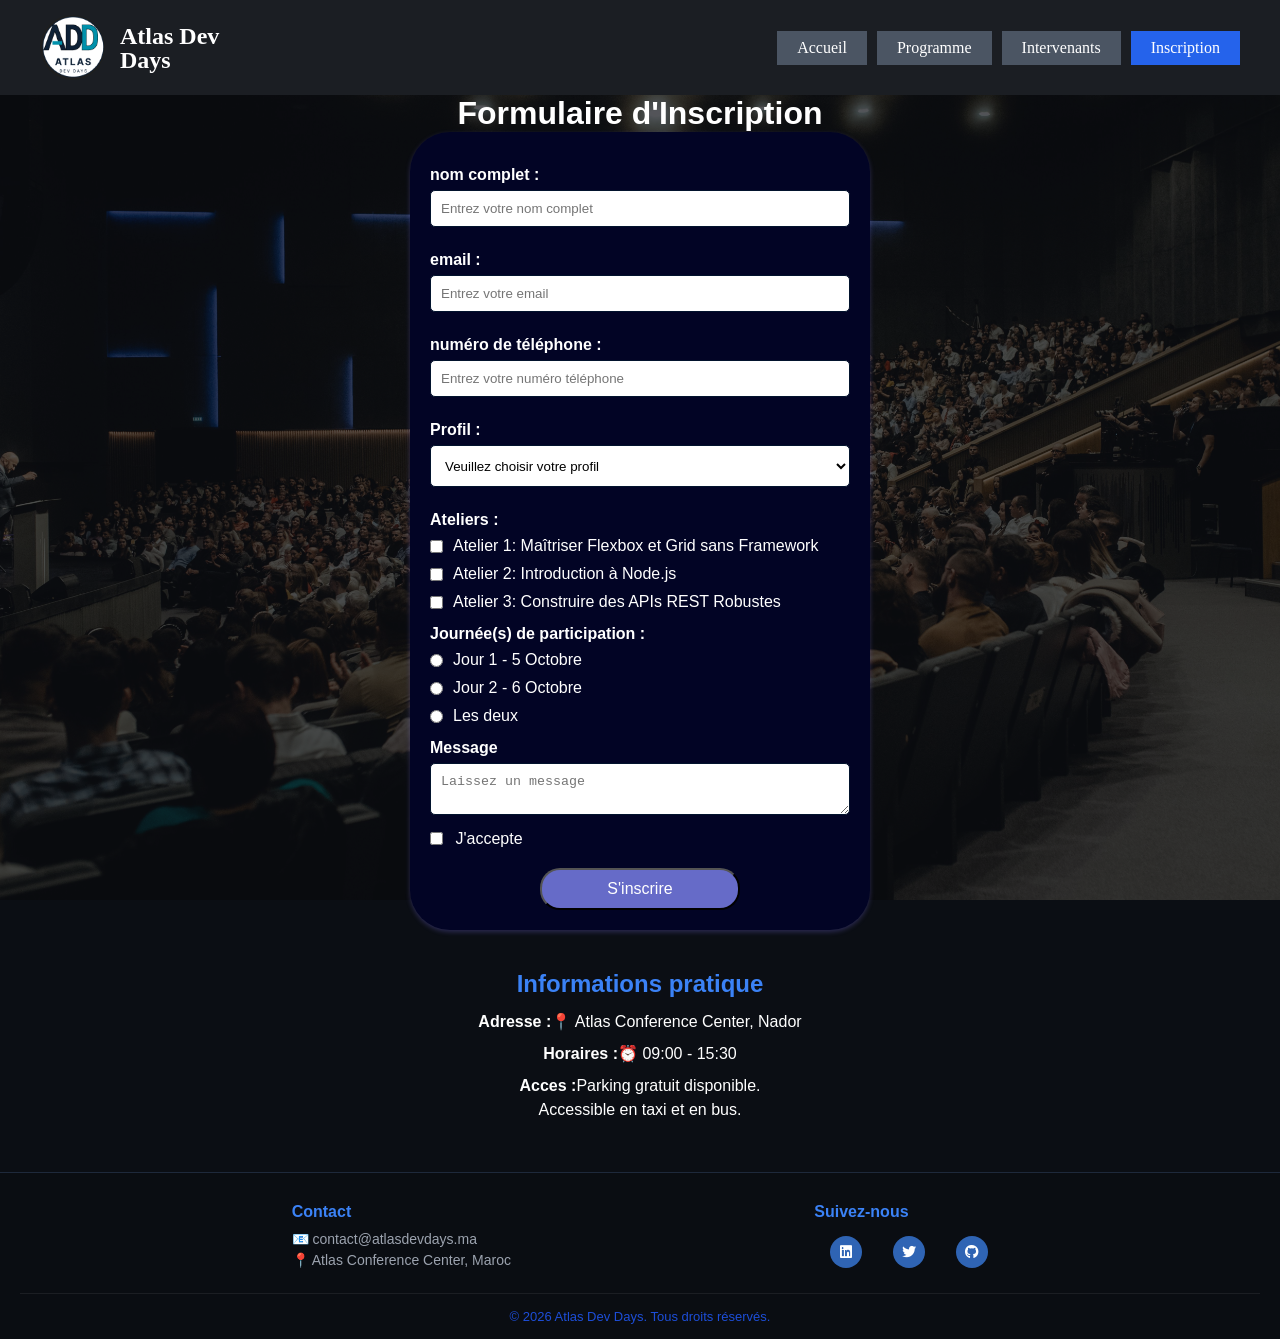
==== inscription.html @ 8414296a "changing and editing" ====
<!DOCTYPE html>
<html lang="en">
<head>
    <meta charset="UTF-8">
    <meta name="description" content="La première conférence dédiée aux développeurs web au Maroc.">
    <meta name="viewport" content="width=device-width, initial-scale=1.0">
    <link rel="stylesheet" href="https://cdnjs.cloudflare.com/ajax/libs/font-awesome/6.7.1/css/all.min.css" integrity="sha512-5Hs3dF2AEPkpNAR7UiOHba+lRSJNeM2ECkwxUIxC1Q/FLycGTbNapWXB4tP889k5T5Ju8fs4b1P5z/iB4nMfSQ==" crossorigin="anonymous" referrerpolicy="no-referrer" />
    <link rel="stylesheet" href="/css/style.css">
    <title>Atlas Dev Days</title>
</head>
<body>
    <header>
        <div class="logo">
            <img src="/assets/images/logo.png" alt="Logo Atlas Dev Days">
            <div class="title">
                <p>Atlas Dev</p>
                <p>Days</p>
            </div>
        </div>
        <nav class="nav-links">
            <a href="index.html" class="nav-btn">Accueil</a>
            <a href="programme.html" class="nav-btn">Programme</a>
            <a href="intervenants.html" class="nav-btn">Intervenants</a>
            <a href="inscription.html" class="nav-btn active">Inscription</a>
        </nav>    
    </header>
    <main class="inscription-main">
        <img src="/assets/images/pexels-bbso-515173315-20733081.jpg" alt="Conference Audience">
        <h1>Formulaire d'Inscription</h1>
        <form>
            <label for="fullname">nom complet :</label>
            <input type="text" id="fullname" placeholder="Entrez votre nom complet" required minlength="3">

            <label for="email">email :</label>
            <input type="email" id="email" placeholder="Entrez votre email" required minlength="3">

            <label for="tel">numéro de téléphone :</label>
            <input type="tel" id="tel" name="tel" placeholder="Entrez votre numéro téléphone" required pattern="^(\+212|0)[5-7][0-9]{8}$">

            <label for="profil">Profil :</label>
            <select required>
                <option value="" disabled selected>Veuillez choisir votre profil</option>
                <option value="Etudiant">Etudient.e</option>
                <option value="Developer">Developpeur.se</option>
                <option value="Autre">Autre</option>
            </select>

            <label for="ateliers">Ateliers :</label>
            <div class="atelier-grp">
                <div class="choice">
                    <input type="checkbox" id="atelier1" name="atelier1" value="Atelier 1">
                    <label for="atelier1">Atelier 1: Maîtriser Flexbox et Grid sans Framework</label>
                </div>
                <div class="choice">
                    <input type="checkbox" id="atelier2" name="atelier2" value="Atelier 2">
                    <label for="atelier2">Atelier 2: Introduction à Node.js</label>
                </div>
                <div class="choice">
                    <input type="checkbox" id="atelier3" name="atelier3" value="Atelier 3">
                    <label for="atelier3">Atelier 3: Construire des APIs REST Robustes</label>
                </div>
            </div>

            <label for="jour">Journée(s) de participation :</label>
            <div class="events-days">
                <div class="choice">
                    <input type="radio" id="jour1" name="jour" value="jour1" required>
                    <label for="jour1">Jour 1 - 5 Octobre</label>
                </div>
                <div class="choice">
                    <input type="radio" id="jour2" name="jour" value="jour2" required>
                    <label for="jour2">Jour 2 - 6 Octobre</label>
                </div>
                <div class="choice">
                    <input type="radio" id="both" name="jour" value="deux jours" required>
                    <label for="both">Les deux</label>
                </div>
            </div>

            <label for="message">Message</label>
            <textarea id="message" placeholder="Laissez un message"></textarea>

            <input type="checkbox" id="consentement" name="consentement" required>
            <label for="consentement">J'accepte</label>

            <button type="submit" id="button">S'inscrire</button>
        </form>
        <section class="infos-pratique">
            <h2>Informations pratique</h2>
            <P><strong>Adresse :</strong>📍 Atlas Conference Center, Nador</P>
            <P><strong>Horaires :</strong>⏰ 09:00 - 15:30</P>
            <P><strong>Acces :</strong>Parking gratuit disponible.<br>
            Accessible en taxi et en bus.</P>
        </section>

    </main>
    <footer>
    <div class="footer-content">
        <div class="footer-section">
            <h4>Contact</h4>
            <p>📧 contact@atlasdevdays.ma</p>
            <p>📍 Atlas Conference Center, Maroc</p>
        </div>
        <div class="footer-section">
            <h4>Suivez-nous</h4>
            <div class="social-links">
                <a href="https://LinkedIn.com" class="btn-social-media"><i class="fa-brands fa-linkedin"></i> </a>
                <a href="https://Twitter.com" class="btn-social-media"><i class="fa-brands fa-twitter"></i> </a>
                <a href="https://GitHub.com" class="btn-social-media"><i class="fa-brands fa-github"></i> </a>
            </div>
        </div>
    </div>
    <div class="footer-bottom">
        <p>© 2026 Atlas Dev Days. Tous droits réservés.</p>
    </div>
</footer>
</body>
</html>
---- css/style.css ----
* {
    margin: 0;
    padding: 0;
    box-sizing: border-box;
}

body {
    background-color: #0b0e14;
    color: #ffffff;
    font-family: Arial, sans-serif;
}

header {
    background-color: #1b1e23;
    display: flex;
    justify-content: space-between;
    align-items: center;
    padding: 15px 40px;
}

.logo {
    display: flex;
    align-items: center;
    gap: 15px;
}

.logo img {
    width: 65px;
    height: 65px;
    border-radius: 50%;
    object-fit: cover;
}

.title {
    font-family: "Times New Roman", Times, serif;
    font-size: 24px;
    font-weight: bold;
    color: #ffffff;
    line-height: 1;
}

.nav-links {
    display: flex;
    gap: 10px;
}

.nav-btn {
    text-decoration: none;
    color: #ffffff;
    background-color: #4b5563;
    padding: 8px 20px;
    font-size: 16px;
    font-family: "Times New Roman", Times, serif;
}

.nav-btn.active, .nav-btn:hover {
    background-color: #2563eb;
}

.hero {
    position: relative;
    width: 100%;
    height: 600px;
    display: flex;
    flex-direction: column;
    justify-content: center;
    align-items: center;
    text-align: center;
    overflow: hidden;
}

.accueil-main img {
    position: absolute;
    top: 0;
    left: 0;
    width: 100%;
    height: 100%;
    object-fit: cover;
    z-index: -1;
    opacity: 0.35;
}

.hero h1 {
    color: #3b82f6;
    font-size: 42px;
    font-weight: bold;
    margin-bottom: 25px;
    text-shadow: 1px 1px 4px rgba(0, 0, 0, 0.9);
}

.hero p {
    font-size: 22px;
    font-weight: bold;
    color: #ffffff;
    margin-bottom: 8px;
    text-shadow: 1px 1px 3px rgba(0, 0, 0, 0.9);
}

.hero button {
    background-color: #000000;
    border: 2px solid #1d4ed8;
    border-radius: 10px;
    padding: 10px 40px;
    margin-top: 25px;
    cursor: pointer;
}

.btn-register {
    text-decoration: none;
    color: #3b82f6;
    font-size: 28px;
    font-family: "Times New Roman", Times, serif;
    font-weight: bold;
    letter-spacing: 1px;
}

.hero button:hover {
    background-color: #1d4ed8;
}

.hero button:hover .btn-register {
    color: #ffffff;
}

.about {
    text-align: center;
    padding: 50px 20px 20px 20px;
    max-width: 800px;
    margin: 0 auto;
}

.about h2 {
    color: #3b82f6;
    font-size: 28px;
    margin-bottom: 15px;
}

.about p {
    font-size: 18px;
    line-height: 1.6;
    color: #ffffff;
}

.chiffres-cles {
    display: flex;
    justify-content: center;
    gap: 30px;
    padding: 40px 20px;
}

.chiffre-card {
    background-color: #1b1e23;
    border: 1px solid #1d4ed8;
    border-radius: 8px;
    padding: 25px 40px;
    text-align: center;
    min-width: 180px;
}

.chiffre-card h3 {
    font-size: 42px;
    color: #3b82f6;
    margin-bottom: 5px;
}

.chiffre-card p {
    font-size: 16px;
    color: #ffffff;
}

.apercu-intervenants {
    text-align: center;
    padding: 40px 20px 60px 20px;
}

.apercu-intervenants h2 {
    color: #3b82f6;
    font-size: 28px;
    margin-bottom: 30px;
}

.cards-container {
    display: flex;
    justify-content: center;
    gap: 25px;
    margin-bottom: 30px;
}

.speaker-card {
    background-color: #1b1e23;
    border: 1px solid #374151;
    border-radius: 8px;
    padding: 20px;
    width: 240px;
    text-align: center;
}

.speaker-card img {
    width: 90px;
    height: 90px;
    border-radius: 50%;
    object-fit: cover;
    margin-bottom: 15px;
}

.speaker-card h3 {
    font-size: 18px;
    margin-bottom: 8px;
    color: #ffffff;
}

.speaker-card p {
    font-size: 14px;
    color: #9ca3af;
}

.voir-plus {
    display: inline-block;
    color: #3b82f6;
    text-decoration: none;
    font-size: 18px;
    font-weight: bold;
}

.voir-plus:hover {
    text-decoration: underline;
}

.programme-main img {
    position: absolute;
    top: 0;
    left: 0;
    width: 100%;
    height: 100%;
    object-fit: cover;
    z-index: -1;
    opacity: 0.35;
}

.day1, .day2 {
    display: flex;
    flex-wrap: wrap;
    gap: 20px;
    margin-bottom: 40px;
}

.day1 h2, .day2 h2 {
    width: 100%;
    text-align: center;
    color: #3b82f6;
    font-size: 24px;
    font-weight: bold;
    margin-bottom: 20px;
    text-transform: uppercase;
    letter-spacing: 1px;
    padding-bottom: 8px;
}

.day1 h2 {
    margin-top: 20px;
}

.day1 article, .day2 article {
    flex: 1 1 calc(33.333% - 20px);
    background-color: #1b1e23;
    border: 1px solid #374151;
    border-radius: 8px;
    padding: 20px;
    min-width: 280px;
}

.day1 article h3, .day2 article h3 {
    font-size: 16px;
    color: #ffffff;
    margin: 12px 0;
    line-height: 1.3;
}

.day1 article p, .day2 article p {
    font-size: 14px;
    color: #9ca3af;
    margin-bottom: 8px;
}

.day1 article strong, .day2 article strong {
    color: #ffffff;
}

.intervenants-main {
    position: relative;
    max-width: 1200px;
    margin: 0 auto;
    padding: 40px 20px;
    min-height: calc(100vh - 200px);
}

.intervenants-main > img {
    position: absolute;
    top: 0;
    left: 0;
    width: 100%;
    height: 100%;
    object-fit: cover;
    z-index: -1;
    opacity: 0.35;
}

.intervenants-infos {
    display: flex;
    flex-wrap: wrap;
    gap: 25px;
    justify-content: center;
    margin-top: 20px;
}

.intervenants-infos article {
    flex: 1 1 calc(33.333% - 25px);
    background-color: #1b1e23;
    border: 1px solid #374151;
    border-radius: 8px;
    padding: 25px;
    min-width: 280px;
    max-width: 360px;
    text-align: center;
    display: flex;
    flex-direction: column;
    align-items: center;
}

.intervenants-infos article img {
    width: 100px;
    height: 100px;
    border-radius: 50%;
    object-fit: cover;
    margin-bottom: 15px;
    border: 2px solid #2563eb;
}

.intervenants-infos article h3 {
    font-size: 20px;
    color: #ffffff;
    margin-bottom: 10px;
}

.intervenants-infos article p {
    font-size: 14px;
    color: #9ca3af;
    margin-bottom: 8px;
    line-height: 1.4;
    width: 100%;
    text-align: left;
}

.intervenants-infos article p strong {
    color: #3b82f6;
}

.inscription-main img {
    position: absolute;
    top: 0;
    left: 0;
    width: 100%;
    height: 100%;
    object-fit: cover;
    z-index: -1;
    opacity: 0.35;
}

h1 {
    text-align: center;
}

form {
    max-width: 460px;
    height: auto;
    border-radius: 40px;
    background-color: #020425;
    padding: 20px;
    margin: 0 auto 40px auto;
    box-shadow: 0 2px 5px rgba(118, 110, 228, 0.3);
}

form label {
    display: block;
    margin: 14px 0 6px;
    font-weight: bold;
}

form input[type="text"],
form input[type="email"],
form input[type="tel"],
form select,
form textarea {
    width: 100%;
    padding: 10px;
    margin: 0;
    margin-bottom: 10px;
    background-color: #ffffff;
    border: 1px solid #02132d;
    border-radius: 5px;
    transition: 0.3 ease-in-out;
    box-shadow: 0.3 ease-in-out;
}

form input:focus,
form select:focus,
form textarea:focus {
    outline: none;
    border-color: #797edf;
    box-shadow: 0 0 0 3px rgba(102, 107, 200, 0.35);
}

form select {
    height: 42px;
}

form textarea {
    min-height: 10px;
    resize: vertical;
}

form input[type="checkbox"],
form input[type="radio"] {
    width: auto;
    margin: 0;
    accent-color: #797edf;
    cursor: pointer;
}

/* Labels next to checkboxes/radios stay on the same line (inline beats block) */
.atelier-grp label,
.events-days label,
form label[for="consentement"] {
    display: inline;
    margin: 0;
    font-weight: normal;
    cursor: pointer;
}

.atelier-grp, .events-days {
    display: flex;
    flex-direction: column;  /* the rows stack vertically: row 1, row 2, row 3 */
    gap: 10px;               /* 10px of space between rows */
    margin: 8px 0 4px;
}

.choice {
    display: flex;           /* inside one row: items side by side */
    align-items: center;     /* checkbox vertically centered against the text */
    gap: 10px;               /* space between the checkbox and its label */
}

.choice input[type="checkbox"],
.choice input[type="radio"] {
    width: auto;             /* undo width:100% - checkbox stays small */
    margin: 0;
    flex-shrink: 0;          /* even if the label text is long, the checkbox never gets crushed */
}

.choice label {
    display: inline;
    margin: 0;
    font-weight: normal;
    cursor: pointer;
}


#consentement {
    margin-right: 8px;
    vertical-align: middle;
}

label[for="consentement"] {
    vertical-align: middle;
}


#button {
    display: block;
    margin: 20px auto 0;
    background-color: #666BC8;
    color: white;
    padding: 10px;
    border-radius: 20px;
    width: 200px;
    font-size: 16px;
    transition: 0.3s ease-in-out;
    cursor: pointer;
}

button:hover {
    background-color: #3b3e76;
}

.infos-pratique {
    max-width: 500px;
    margin: 0 auto;
    color: #ffffff;
    text-align: center;
    margin-bottom: 50px;
}

.infos-pratique h2 {
    color: #3b82f6;
    margin-bottom: 12px;
}

.infos-pratique p {
    margin-bottom: 8px;
    line-height: 1.5;
}

footer {
    background-color: #0a0d12;
    padding: 30px 20px 15px 20px;
    border-top: 1px solid #1e293b;
}

.footer-content {
    display: flex;
    justify-content: space-around;
    align-items: flex-start;
    max-width: 1000px;
    margin: 0 auto 20px auto;
}

.footer-section h4 {
    color: #3b82f6;
    font-size: 16px;
    margin-bottom: 10px;
}

.footer-section p {
    color: #9ca3af;
    font-size: 14px;
    margin-bottom: 5px;
}

.social-links {
    display: flex;
    gap: 15px;
}

.social-links a {
    color: #ffffff;
    text-decoration: none;
    font-size: 14px;
}

.social-links a:hover {
    color: #3b82f6;
}

.footer-bottom {
    text-align: center;
    padding-top: 15px;
    border-top: 1px solid #1b1e23;
}

.footer-bottom p {
    color: #1d4ed8;
    font-size: 13px;
}

.fa {
    display: inline-block;
    font: normal normal normal 14px/1 FontAwesome;
    font-size: inherit;
    text-rendering: auto;
    -webkit-font-smoothing: antialiased;
    -moz-osx-font-smoothing: grayscale;
}

.btn-social-media {
    display: inline-block;
    width: 32px;
    height: 32px;
    color: #ffffff;
    background: #2f64b4;
    text-align: center;
    vertical-align: middle;
    line-height: 32px;
    border-radius: 16px;
    margin-top: 5px;
    margin-left: 16px;
}
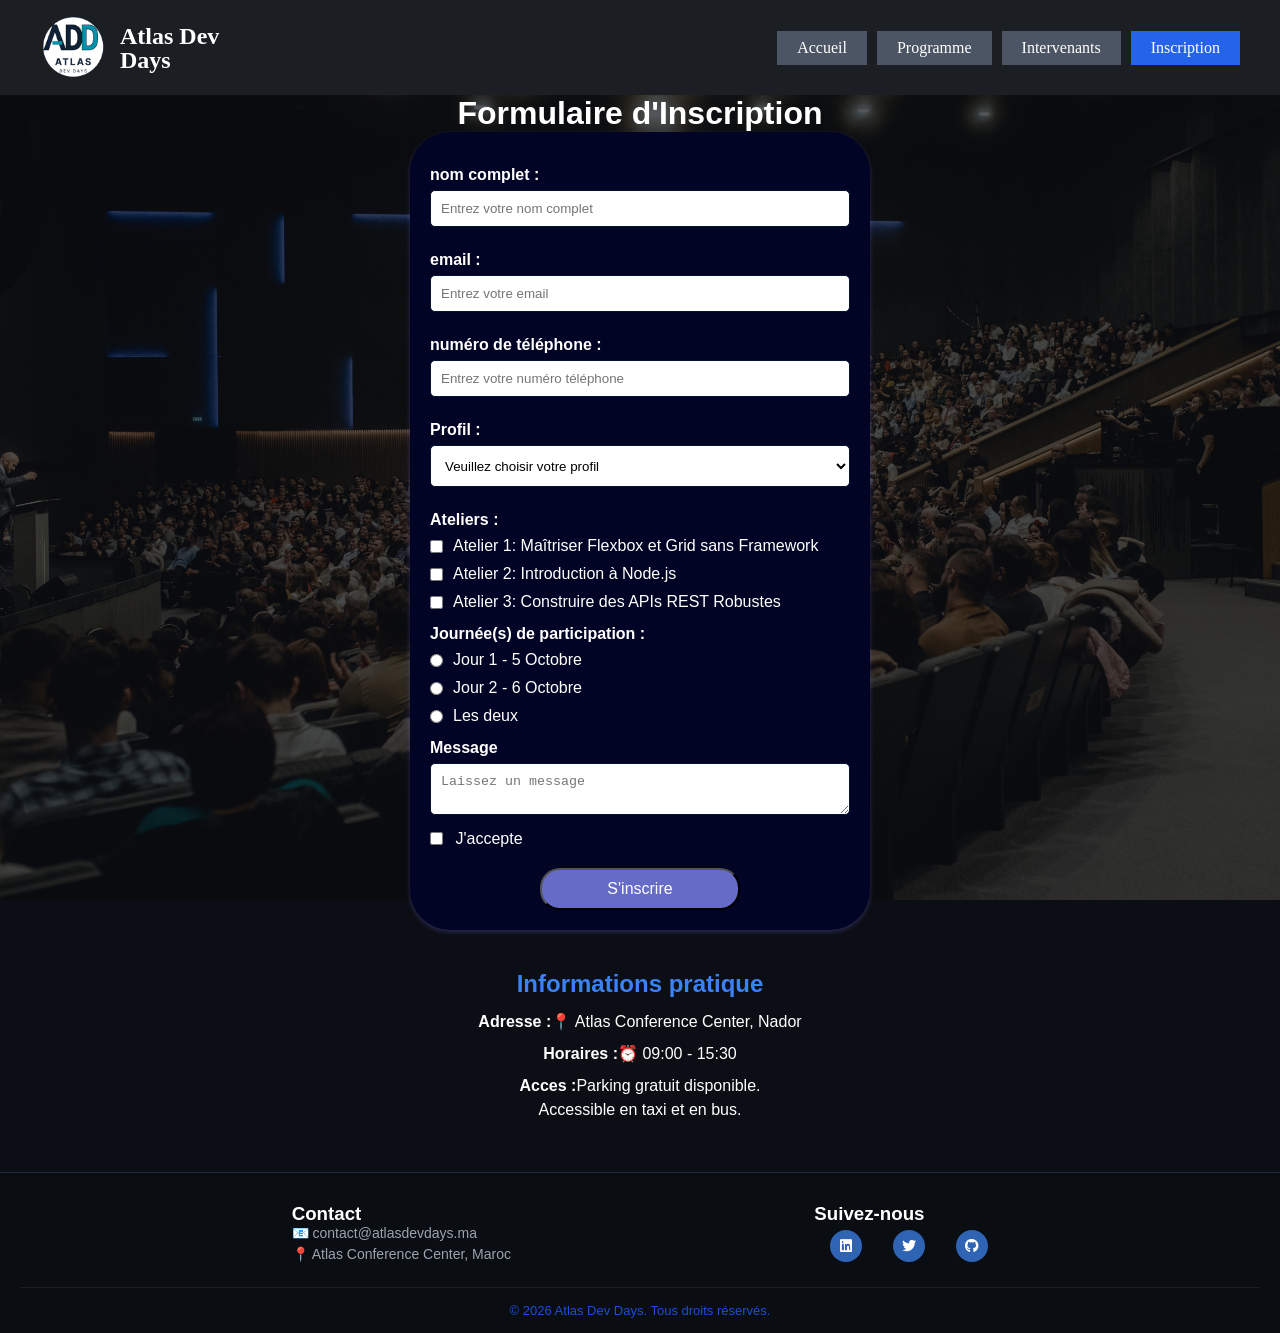
==== commit 12349ecc: "fixing" ====
--- a/inscription.html
+++ b/inscription.html
@@ -2,11 +2,11 @@
 <html lang="en">
 <head>
     <meta charset="UTF-8">
-    <meta name="description" content="La première conférence dédiée aux développeurs web au Maroc.">
     <meta name="viewport" content="width=device-width, initial-scale=1.0">
+    <meta name="description" content="Inscrivez-vous aux Atlas Dev Days 2026 : talks, ateliers et rencontres pour développeurs web au Maroc.">
     <link rel="stylesheet" href="https://cdnjs.cloudflare.com/ajax/libs/font-awesome/6.7.1/css/all.min.css" integrity="sha512-5Hs3dF2AEPkpNAR7UiOHba+lRSJNeM2ECkwxUIxC1Q/FLycGTbNapWXB4tP889k5T5Ju8fs4b1P5z/iB4nMfSQ==" crossorigin="anonymous" referrerpolicy="no-referrer" />
     <link rel="stylesheet" href="/css/style.css">
-    <title>Atlas Dev Days</title>
+    <title>Inscription — Atlas Dev Days</title>
 </head>
 <body>
     <header>
@@ -37,7 +37,7 @@
             <label for="tel">numéro de téléphone :</label>
             <input type="tel" id="tel" name="tel" placeholder="Entrez votre numéro téléphone" required pattern="^(\+212|0)[5-7][0-9]{8}$">
 
-            <label for="profil">Profil :</label>
+            <label for="profil" name="profil" required>Profil :</label>
             <select required>
                 <option value="" disabled selected>Veuillez choisir votre profil</option>
                 <option value="Etudiant">Etudient.e</option>
@@ -87,22 +87,22 @@
         </form>
         <section class="infos-pratique">
             <h2>Informations pratique</h2>
-            <P><strong>Adresse :</strong>📍 Atlas Conference Center, Nador</P>
-            <P><strong>Horaires :</strong>⏰ 09:00 - 15:30</P>
-            <P><strong>Acces :</strong>Parking gratuit disponible.<br>
-            Accessible en taxi et en bus.</P>
+            <p><strong>Adresse :</strong>📍 Atlas Conference Center, Nador</p>
+            <p><strong>Horaires :</strong>⏰ 09:00 - 15:30</p>
+            <p><strong>Acces :</strong>Parking gratuit disponible.<br>
+            Accessible en taxi et en bus.</p>
         </section>
 
     </main>
     <footer>
     <div class="footer-content">
         <div class="footer-section">
-            <h4>Contact</h4>
+            <h3>Contact</h3>
             <p>📧 contact@atlasdevdays.ma</p>
             <p>📍 Atlas Conference Center, Maroc</p>
         </div>
         <div class="footer-section">
-            <h4>Suivez-nous</h4>
+            <h3>Suivez-nous</h3>
             <div class="social-links">
                 <a href="https://LinkedIn.com" class="btn-social-media"><i class="fa-brands fa-linkedin"></i> </a>
                 <a href="https://Twitter.com" class="btn-social-media"><i class="fa-brands fa-twitter"></i> </a>
--- a/css/style.css
+++ b/css/style.css
@@ -583,4 +583,54 @@
     border-radius: 16px;
     margin-top: 5px;
     margin-left: 16px;
+}
+
+@media (max-width: 768px) {
+    header {
+        flex-direction: column;
+        gap: 15px;
+        padding: 15px 20px;
+    }
+
+    .nav-links {
+        flex-direction: column;
+        width: 100%;
+    }
+
+    .nav-btn {
+        text-align: center;
+    }
+
+    .hero {
+        height: 450px;
+    }
+
+    .hero h1 {
+        font-size: 30px;
+    }
+
+    .hero p {
+        font-size: 18px;
+    }
+
+    .chiffres-cles {
+        flex-direction: column;
+        align-items: center;
+    }
+
+    .cards-container {
+        flex-direction: column;
+        align-items: center;
+    }
+
+    .footer-content {
+        flex-direction: column;
+        align-items: center;
+        gap: 25px;
+        text-align: center;
+    }
+
+    .social-links {
+        justify-content: center;
+    }
 }
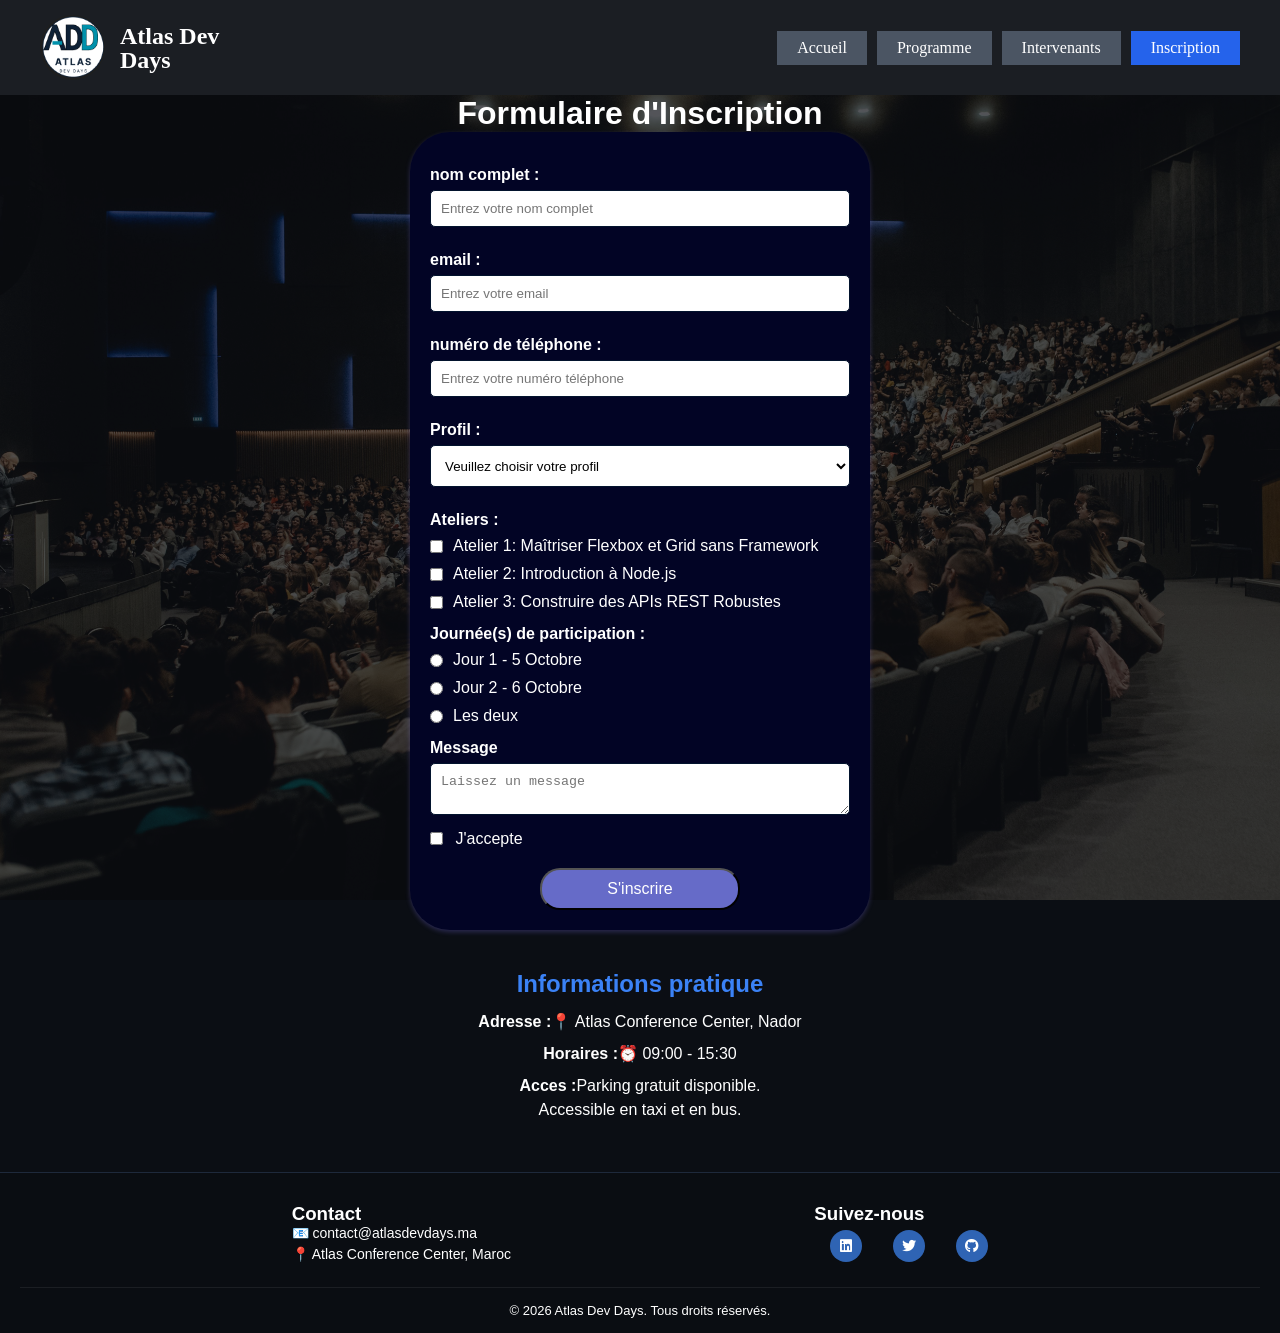
==== commit 298b5efd: "fixing links" ====
--- a/inscription.html
+++ b/inscription.html
@@ -5,13 +5,13 @@
     <meta name="viewport" content="width=device-width, initial-scale=1.0">
     <meta name="description" content="Inscrivez-vous aux Atlas Dev Days 2026 : talks, ateliers et rencontres pour développeurs web au Maroc.">
     <link rel="stylesheet" href="https://cdnjs.cloudflare.com/ajax/libs/font-awesome/6.7.1/css/all.min.css" integrity="sha512-5Hs3dF2AEPkpNAR7UiOHba+lRSJNeM2ECkwxUIxC1Q/FLycGTbNapWXB4tP889k5T5Ju8fs4b1P5z/iB4nMfSQ==" crossorigin="anonymous" referrerpolicy="no-referrer" />
-    <link rel="stylesheet" href="/css/style.css">
+    <link rel="stylesheet" href="css/style.css">
     <title>Inscription — Atlas Dev Days</title>
 </head>
 <body>
     <header>
         <div class="logo">
-            <img src="/assets/images/logo.png" alt="Logo Atlas Dev Days">
+            <img src="assets/images/logo.webp" alt="Logo Atlas Dev Days">
             <div class="title">
                 <p>Atlas Dev</p>
                 <p>Days</p>
@@ -25,7 +25,7 @@
         </nav>    
     </header>
     <main class="inscription-main">
-        <img src="/assets/images/pexels-bbso-515173315-20733081.jpg" alt="Conference Audience">
+        <img src="assets/images/conference.webp" alt="Conference Audience" width="1600">
         <h1>Formulaire d'Inscription</h1>
         <form>
             <label for="fullname">nom complet :</label>
@@ -104,9 +104,15 @@
         <div class="footer-section">
             <h3>Suivez-nous</h3>
             <div class="social-links">
-                <a href="https://LinkedIn.com" class="btn-social-media"><i class="fa-brands fa-linkedin"></i> </a>
-                <a href="https://Twitter.com" class="btn-social-media"><i class="fa-brands fa-twitter"></i> </a>
-                <a href="https://GitHub.com" class="btn-social-media"><i class="fa-brands fa-github"></i> </a>
+                <a href="https://linkedin.com" class="btn-social-media" aria-label="LinkedIn">
+                    <i class="fa-brands fa-linkedin"></i>
+                </a>
+                <a href="https://twitter.com" class="btn-social-media" aria-label="Twitter">
+                    <i class="fa-brands fa-twitter"></i>
+                </a>
+                <a href="https://github.com" class="btn-social-media" aria-label="GitHub">
+                    <i class="fa-brands fa-github"></i>
+                </a>
             </div>
         </div>
     </div>
--- a/css/style.css
+++ b/css/style.css
@@ -531,7 +531,7 @@
 }
 
 .footer-section p {
-    color: #9ca3af;
+    color: white;
     font-size: 14px;
     margin-bottom: 5px;
 }
@@ -558,7 +558,7 @@
 }
 
 .footer-bottom p {
-    color: #1d4ed8;
+    color: white;
     font-size: 13px;
 }
 
